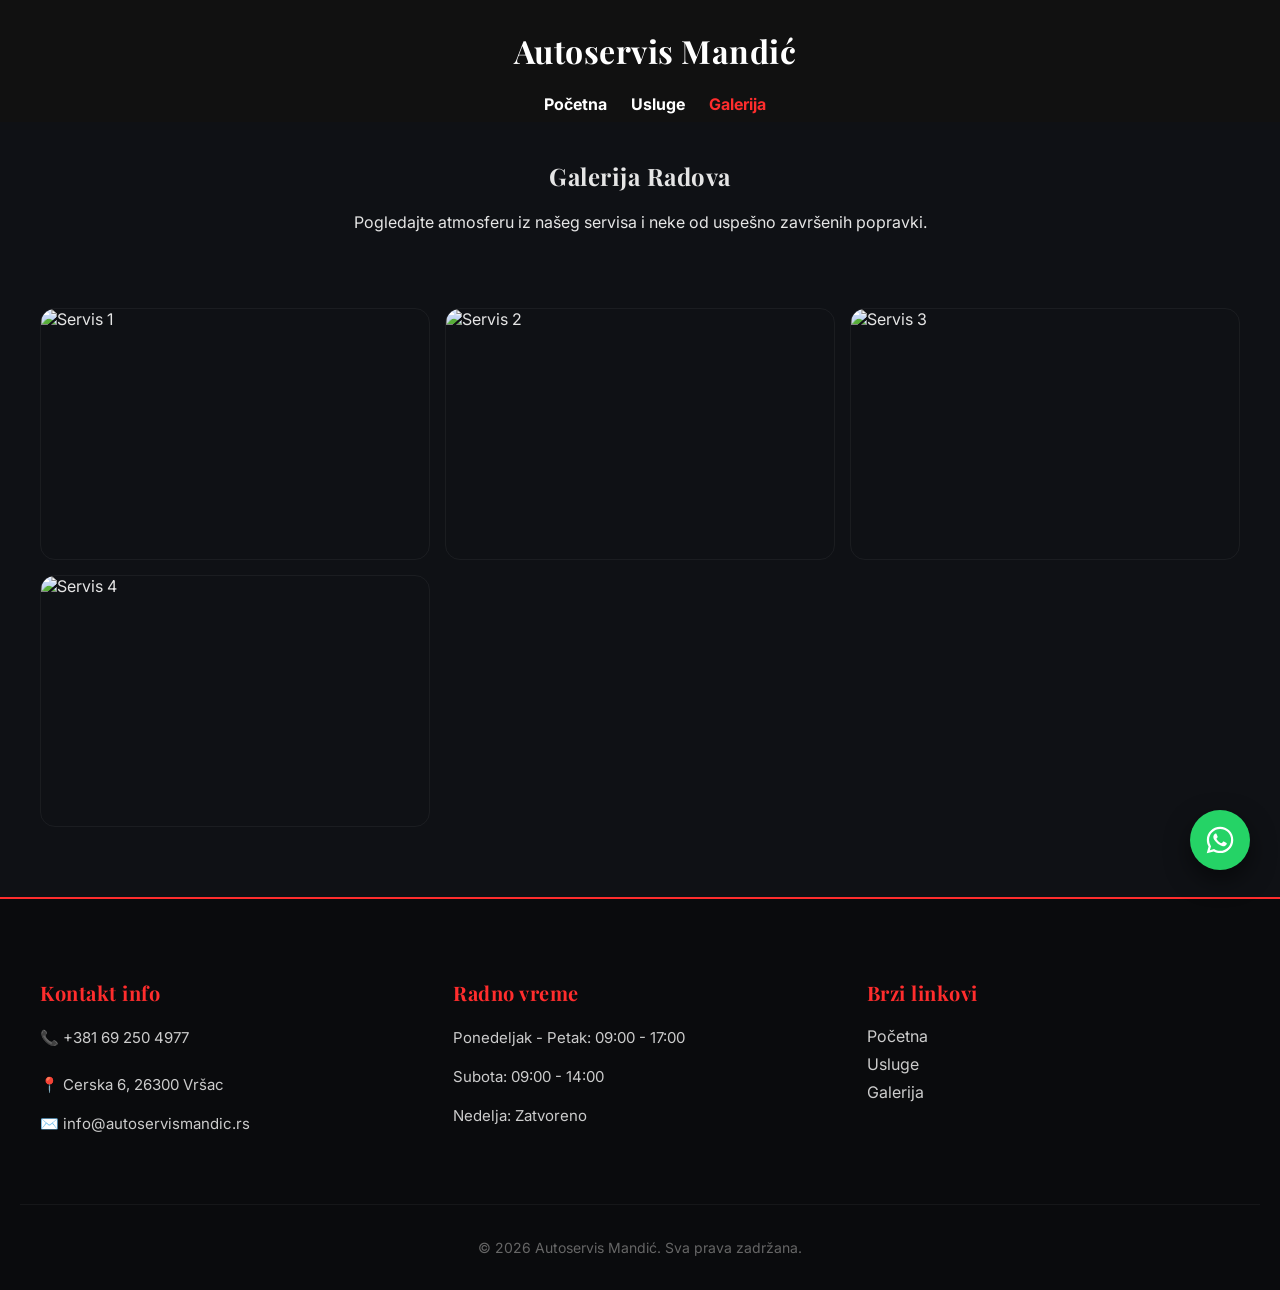
==== galerija.html @ 14e8fc18 "Add files via upload" ====
<!DOCTYPE html>
<html lang="sr">
<head>
  <meta charset="UTF-8">
  <meta name="viewport" content="width=device-width, initial-scale=1.0">
  <title>Galerija | Autoservis Mandić</title>
  <link rel="stylesheet" href="style.css">
  <link href="https://fonts.googleapis.com/css2?family=Inter:wght@300;400;500;600&family=Playfair+Display:wght@400;600;700&display=swap" rel="stylesheet">
</head>
<body>

<div class="floating-contact">
  <a href="https://wa.me/381692504977" class="contact-btn whatsapp" target="_blank" aria-label="WhatsApp">
    <svg viewBox="0 0 24 24"><path fill="currentColor" d="M12.04 2c-5.46 0-9.91 4.45-9.91 9.91 0 1.75.46 3.45 1.32 4.95L2.05 22l5.25-1.38c1.45.79 3.08 1.21 4.74 1.21 5.46 0 9.91-4.45 9.91-9.91 0-2.65-1.03-5.14-2.9-7.01A9.816 9.816 0 0 0 12.04 2m.01 1.67c2.2 0 4.26.86 5.82 2.42a8.225 8.225 0 0 1 2.41 5.83c0 4.54-3.7 8.23-8.24 8.23-1.48 0-2.93-.39-4.19-1.15l-.3-.17-3.12.82.83-3.04-.2-.31a8.188 8.188 0 0 1-1.26-4.38c0-4.54 3.7-8.24 8.25-8.24M8.53 7.33c-.16 0-.43.06-.66.31-.22.25-.87.86-.87 2.07 0 1.22.89 2.39 1.01 2.56.12.17 1.75 2.67 4.23 3.74.59.26 1.05.41 1.41.52.59.19 1.13.16 1.56.1.48-.07 1.46-.6 1.67-1.18.21-.58.21-1.07.15-1.18-.06-.1-.22-.16-.48-.29-.25-.13-1.5-.74-1.74-.83-.23-.09-.4-.13-.56.12-.17.25-.64.83-.78.98-.14.17-.29.19-.54.06-.26-.13-1.08-.4-2.06-1.27-.76-.68-1.27-1.52-1.42-1.77-.15-.25-.02-.39.11-.52.11-.11.26-.3.38-.45.13-.15.17-.25.25-.42.09-.17.04-.31-.02-.45-.06-.13-.56-1.35-.77-1.84-.2-.48-.4-.41-.56-.42-.14 0-.3-.01-.47-.01Z"/></svg>
  </a>
</div>

<header>
  <h1>Autoservis Mandić</h1>
  <nav>
    <a href="index.html">Početna</a>
    <a href="usluge.html">Usluge</a>
    <a href="galerija.html" style="color: #ff2d2d;">Galerija</a>
  </nav>
</header>

<section class="section-header reveal active">
    <h2>Galerija Radova</h2>
    <p>Pogledajte atmosferu iz našeg servisa i neke od uspešno završenih popravki.</p>
</section>

<section class="gallery-grid">
    <div class="gallery-item reveal" onclick="openLightbox(this)">
        <img src="https://images.unsplash.com/photo-1486262715619-67b85e0b08d3?q=80&w=1000" alt="Servis 1">
        <div class="overlay"><span>🔍</span></div>
    </div>
    <div class="gallery-item reveal" onclick="openLightbox(this)">
        <img src="https://images.unsplash.com/photo-1487754180451-c456f719a1fc?q=80&w=1000" alt="Servis 2">
        <div class="overlay"><span>🔍</span></div>
    </div>
    <div class="gallery-item reveal" onclick="openLightbox(this)">
        <img src="https://images.unsplash.com/photo-1503376780353-7e6692767b70?q=80&w=1000" alt="Servis 3">
        <div class="overlay"><span>🔍</span></div>
    </div>
    <div class="gallery-item reveal" onclick="openLightbox(this)">
        <img src="https://images.unsplash.com/photo-1619642751034-765dfdf7c58e?q=80&w=1000" alt="Servis 4">
        <div class="overlay"><span>🔍</span></div>
    </div>
</section>

<div id="lightbox" class="lightbox" onclick="closeLightbox()">
    <span class="close">&times;</span>
    <img class="lightbox-content" id="lightbox-img">
</div>

<footer class="main-footer">
  <div class="footer-content">
    
    <div class="footer-box">
      <h3>Kontakt info</h3>
      <p>📞 <a href="tel:+381692504977" class="footer-link">+381 69 250 4977</a></p>
      <p>📍 Cerska 6, 26300 Vršac</p>
      <p>✉️ <a href="mailto:info@autoservismandic.rs" class="footer-link">info@autoservismandic.rs</a></p>
    </div>

    <div class="footer-box">
      <h3>Radno vreme</h3>
      <p>Ponedeljak - Petak: 09:00 - 17:00</p>
      <p>Subota: 09:00 - 14:00</p>
      <p>Nedelja: Zatvoreno</p>
    </div>

    <div class="footer-box">
      <h3>Brzi linkovi</h3>
      <a href="index.html" class="footer-link">Početna</a><br>
      <a href="usluge.html" class="footer-link">Usluge</a><br>
      <a href="galerija.html" class="footer-link">Galerija</a>
    </div>

  </div>
  
  <div class="footer-bottom">
    <p>© 2026 Autoservis Mandić. Sva prava zadržana.</p>
  </div>
</footer>

<script src="script.js"></script>
<script>
    // Specific script for Lightbox
    function openLightbox(element) {
        const lightbox = document.getElementById("lightbox");
        const lightboxImg = document.getElementById("lightbox-img");
        lightbox.style.display = "flex";
        lightboxImg.src = element.querySelector("img").src;
    }

    function closeLightbox() {
        document.getElementById("lightbox").style.display = "none";
    }
</script>
</body>
</html>
---- style.css ----
/* Osnovni stilovi */
body {
  margin: 0;
  font-family: 'Inter', sans-serif;
  background-color: #0f1115;
  /* Subtle grain/noise texture */
  background-image: url("https://www.transparenttextures.com/patterns/carbon-fibre.png");
  color: #e5e5e5;
}

h1, h2, h3 {
  font-family: 'Playfair Display', serif;
  letter-spacing: 0.5px;
}

header {
  background: #111;
  color: white;
  padding: 8px 15px;
  text-align: center;
  position: fixed;
  top: 0;
  width: 100%;
  z-index: 1000;
  transition: top 0.3s ease;
}

nav a {
  color: white;
  margin: 0 10px;
  text-decoration: none;
  font-weight: bold;
}

/* HERO SECTION */
.hero {
  position: relative;
  height: 90vh;
  overflow: hidden;
}

.hero-slide {
  position: absolute;
  width: 100%;
  height: 100%;
  opacity: 0;
  transition: opacity 1s ease;
  pointer-events: none; /* samo aktivni slajd je klikabilan */
}

.hero-slide.active {
  opacity: 1;
  pointer-events: auto;
}

.hero-slide img {
  width: 100%;
  height: 100%;
  object-fit: cover;
  animation: zoomEffect 12s ease forwards;
}

.hero-slide .hero-text {
  position: absolute;
  top: 50%;
  left: 50%;
  transform: translate(-50%, -50%);
  color: white;
  text-align: center;
  background: rgba(0,0,0,0.5);
  padding: 20px 30px;
  border-radius: 12px;
  z-index: 2; /* iznad slike */
}
.hero-text {
  position: absolute;
  top: 50%;
  left: 50%;
  transform: translate(-50%, -50%);
  color: white;
  text-align: center;
  animation: fadeIn 1.5s ease;
background: rgba(0, 0, 0, 0.5); /* crna sa 50% providnosti */
  padding: 20px 30px;               /* prostor oko teksta */
  border-radius: 12px;              /* zaobljeni uglovi */
z-index: 5;   /* DODAJ OVO */
}

.hero-text h2 {
  font-size: 48px;
  margin-bottom: 10px;
}

.hero-text p {
  font-size: 20px;
}

@keyframes zoomEffect {
  from { transform: scale(1); }
  to { transform: scale(1.15); }
}

@keyframes fadeIn {
  from { opacity: 0; transform: translate(-50%, -60%); }
  to { opacity: 1; transform: translate(-50%, -50%); }
}

/* Hero strelice */
.hero button.hero-prev,
.hero button.hero-next {
  position: absolute;
  top: 50%;
  transform: translateY(-50%);
  background: rgba(255,255,255,0.1);
  border: none;
  color: #fff;
  font-size: 28px;
  padding: 12px 16px;
  cursor: pointer;
  border-radius: 50%;
  transition: all 0.3s ease;
  box-shadow: 0 4px 15px rgba(0,0,0,0.3);
  z-index: 10;
}

.hero button.hero-prev { left: 20px; }
.hero button.hero-next { right: 20px; }

.hero button.hero-prev:hover,
.hero button.hero-next:hover {
  background: rgba(255,255,255,0.3);
  transform: translateY(-50%) scale(1.2);
  box-shadow: 0 6px 20px rgba(0,0,0,0.5);
}

/* SECTIONS */
.section {
  padding: 80px 40px;
  margin: 40px 20px; /* Space between the cards */
  background: rgba(26, 29, 37, 0.6); /* Semi-transparent dark */
  border-radius: 24px; /* Smoother, modern corners */
  border: 1px solid rgba(255, 255, 255, 0.05); /* Subtle "edge" highlight */
  box-shadow: 0 20px 40px rgba(0, 0, 0, 0.3);
  backdrop-filter: blur(10px); /* Blurs whatever is behind it (glass effect) */
  text-align: center;
}

/* Give the "Gray" sections a subtle red-ish tint instead of just gray */
.section.gray {
  background: rgba(30, 34, 42, 0.8);
  border: 1px solid rgba(255, 45, 45, 0.1); /* Very faint red border */
}

/* Add a "Section Header" style for better hierarchy */
.section h2 {
  font-size: 32px;
  margin-bottom: 25px;
  position: relative;
  display: inline-block;
}

.section h2::after {
  content: "";
  display: block;
  width: 50px;
  height: 3px;
  background: #ff2d2d;
  margin: 10px auto 0;
  border-radius: 2px;
}

.section p {
  max-width: 700px;    /* This brings back that nice, readable width */
  margin: 0 auto 20px; /* Centers the text block horizontally */
  line-height: 1.8;    /* Gives the text some breathing room */
  color: #ccc;         /* Slightly softer white for better readability */
  font-size: 17px;
}





/* Reviews Carousel - Compressed & Glass Style */
.reviews-carousel {
  position: relative;
  display: flex;
  align-items: center;
  justify-content: center;
  perspective: 1500px;
  margin-top: 30px; /* Reduced gap from title */
}

.carousel-wrapper {
  position: relative;
  width: 100%;
  max-width: 800px;
  height: 300px; /* Tighter height to kill empty space */
  margin: 0 auto;
  perspective: 1200px;
}

.review-card {
  position: absolute;
  top: 50%;
  left: 50%;
  width: 260px; /* Wider cards to fill the space */
  padding: 25px;
  background: rgba(35, 39, 47, 0.85); /* Glassmorphism look */
  border: 1px solid rgba(255, 255, 255, 0.1);
  border-radius: 20px;
  text-align: center;
  transform: translate(-50%, -50%);
  transition: all 0.6s cubic-bezier(0.23, 1, 0.32, 1);
  box-shadow: 0 15px 35px rgba(0,0,0,0.4);
  backdrop-filter: blur(8px);
  backface-visibility: hidden;
  -webkit-font-smoothing: antialiased;
  transform-style: preserve-3d;
}

.review-card img.avatar {
  width: 70px;         /* Size of the profile picture */
  height: 70px;
  border-radius: 50%;  /* Makes it a perfect circle */
  margin: 0 auto 15px; /* Centers it and adds space below */
  display: block;
  object-fit: cover;   /* This is KEY: it prevents the face from stretching */
  box-shadow: 0 4px 10px rgba(0,0,0,0.3); /* Gives it a little depth */
}
.review-card .stars {
  margin-bottom: 10px;
  font-size: 16px;
  filter: drop-shadow(0 0 5px rgba(255, 215, 0, 0.3)); /* Very subtle gold glow */
}

.review-card p {
  font-size: 17px;
  font-style: italic;
  line-height: 1.5;
  margin-bottom: 15px;
  color: #fff;
  transform: translateZ(0);
}

.review-card span {
  all: unset;          /* Reset everything (borders, backgrounds, circles) */
  display: block;      /* Put it on a new line */
  margin-top: 10px;    /* Space from the text above */
  font-weight: 600;
  font-size: 15px;
  color: #e5e5e5;      /* Main text color */
  text-align: center;
  font-family: 'Inter', sans-serif;
  transform: translateZ(0);
}


/* Reviews Arrows - Tucked in for a cleaner look */
.reviews-carousel button.reviews-prev,
.reviews-carousel button.reviews-next {
  position: absolute;
  top: 50%;
  transform: translateY(-50%);
  background: rgba(255, 255, 255, 0.05);
  border: 1px solid rgba(255, 255, 255, 0.1);
  color: #fff;
  font-size: 24px;
  width: 50px;
  height: 50px;
  display: flex;
  align-items: center;
  justify-content: center;
  cursor: pointer;
  border-radius: 50%;
  transition: all 0.3s ease;
  z-index: 100;
}

.reviews-carousel button.reviews-prev { left: 0; }
.reviews-carousel button.reviews-next { right: 0; }

.reviews-carousel button.reviews-prev:hover,
.reviews-carousel button.reviews-next:hover {
  background: #ff2d2d;
  border-color: #ff2d2d;
  transform: translateY(-50%) scale(1.1);
}
/* Images section */
.images img {
  width: 30%;
  margin: 10px;
  border-radius: 10px;
  transition: 0.3s;
}

.images img:hover {
  transform: scale(1.05);
}

/* Updated Main Footer Styles */
.main-footer {
  background: #0a0b0d; /* Slightly darker than the body */
  color: white;
  padding: 60px 20px 20px;
  border-top: 2px solid #ff2d2d;
  margin-top: 50px;
}

.footer-content {
  display: flex;
  justify-content: space-around;
  flex-wrap: wrap;
  gap: 40px;
  max-width: 1200px;
  margin: 0 auto;
}

.footer-box {
  flex: 1;
  min-width: 250px;
}

.footer-box h3 {
  color: #ff2d2d;
  font-size: 20px;
  margin-bottom: 20px;
  font-family: 'Playfair Display', serif;
}

.footer-box p {
  font-size: 15px;
  color: #ccc;
  line-height: 1.6;
  margin-bottom: 10px;
}

.footer-link {
  color: #ccc;
  text-decoration: none;
  transition: all 0.3s ease;
  display: inline-block;
  margin-bottom: 8px;
}

.footer-link:hover {
  color: #ff2d2d;
  transform: translateX(5px);
}

.footer-bottom {
  text-align: center;
  margin-top: 50px;
  padding-top: 20px;
  border-top: 1px solid rgba(255, 255, 255, 0.05);
  font-size: 14px;
  color: #666;
}

/* Mobile Fix for Footer */
@media (max-width: 768px) {
  .footer-box {
    text-align: center;
  }
  .footer-content {
    flex-direction: column;
    align-items: center;
  }
}
/* Reveal animations */
.reveal {
  opacity: 0;
  transform: translateY(50px);
  transition: 0.6s ease;
}

.reveal.active {
  opacity: 1;
  transform: translateY(0);
}


.hero-btn {
  display: inline-block;
  margin-top: 20px;
  padding: 14px 28px;
  background: linear-gradient(45deg, #ff2d2d, #ff6b00);
  color: white;
  text-decoration: none;
  font-weight: 600;
  border-radius: 10px;
  font-size: 16px;
  transition: all 0.25s ease;
  box-shadow: 0 6px 20px rgba(0,0,0,0.4);
}

.hero-btn:hover {
  transform: translateY(-2px) scale(1.05);
  box-shadow: 0 10px 25px rgba(0,0,0,0.6);
}


.hero-slide .hero-text {
  position: absolute;
  top: 50%;
  left: 50%;
  transform: translate(-50%, -50%);
  color: white;
  text-align: center;
  background: rgba(0,0,0,0.5);
  padding: 20px 30px;
  border-radius: 12px;
  z-index: 2; /* iznad slike, ali unutar slajda */
}

.hero-slide.active {
  opacity: 1;
  pointer-events: auto;   /* samo aktivni slajd je klikabilan */
}

/* Floating Contact Container */
.floating-contact {
  position: fixed;
  bottom: 30px;
  right: 30px;
  display: flex;
  flex-direction: column;
  gap: 15px;
  z-index: 9999;
}

.contact-btn {
  width: 60px;
  height: 60px;
  border-radius: 50%;
  display: flex;
  align-items: center;
  justify-content: center;
  color: white;
  text-decoration: none;
  box-shadow: 0 10px 25px rgba(0,0,0,0.5);
  transition: all 0.3s cubic-bezier(0.175, 0.885, 0.32, 1.275);
  animation: pulse 2s infinite;
}

.contact-btn svg {
  width: 32px;
  height: 32px;
}

.whatsapp {
  background: #25D366;
}

.viber {
  background: #7360f2;
  animation-delay: 0.5s; /* Offset pulse from WhatsApp */
}

.contact-btn:hover {
  transform: scale(1.1) translateY(-5px);
  box-shadow: 0 15px 30px rgba(0,0,0,0.6);
}

/* Pulse Animation */
@keyframes pulse {
  0% { transform: scale(1); box-shadow: 0 0 0 0 rgba(37, 211, 102, 0.4); }
  70% { transform: scale(1.05); box-shadow: 0 0 0 15px rgba(37, 211, 102, 0); }
  100% { transform: scale(1); box-shadow: 0 0 0 0 rgba(37, 211, 102, 0); }
}

/* Adjust mobile layout so they don't cover text */
@media (max-width: 768px) {
  .floating-contact {
    bottom: 20px;
    right: 20px;
  }
  .contact-btn {
    width: 50px;
    height: 50px;
  }
}


/* Mobile Fix for Reviews Carousel */
@media (max-width: 768px) {
  .carousel-wrapper {
    width: 100%;    /* Take up full phone width */
    height: 300px;  /* Slightly shorter */
  }

  .review-card {
    width: 150px;   /* Smaller cards for smaller screens */
    padding: 10px;
  }

  .reviews-carousel button.reviews-prev { left: 5px; }
  .reviews-carousel button.reviews-next { right: 5px; }
  
  .images img {
    width: 90%;     /* Stack images vertically on mobile */
    margin: 10px 0;
  }
}

/* Services Grid Styles */
.services-container {
  display: grid;
  grid-template-columns: repeat(auto-fit, minmax(250px, 1fr));
  gap: 25px;
  margin-top: 40px;
}

.service-box {
  background: #1a1d25;
  padding: 30px;
  border-radius: 15px;
  border: 1px solid rgba(255,255,255,0.05);
  transition: all 0.3s ease;
  cursor: default;
}

.service-box:hover {
  transform: translateY(-10px);
  background: #21252d;
  border-color: #ff2d2d;
  box-shadow: 0 15px 35px rgba(0,0,0,0.4);
}

.service-icon {
  font-size: 40px;
  margin-bottom: 20px;
  display: inline-block;
}

.service-box h3 {
  color: #fff;
  margin-bottom: 15px;
  font-size: 22px;
}

.service-box p {
  font-size: 15px;
  color: #bbb;
  line-height: 1.6;
}

/* Mobile Tweak for Services */
@media (max-width: 768px) {
  .services-container {
    grid-template-columns: 1fr; /* Single column on phones */
  }
}



.service-box:hover {
  border-color: #ff2d2d;
  box-shadow: 0 0 20px rgba(255, 45, 45, 0.2); /* Subtle red glow */
  background: linear-gradient(145deg, #1a1d25, #222730);
}


.stats-bar {
  display: flex;
  justify-content: space-around;
  background: linear-gradient(90deg, #111, #1a1d25);
  padding: 20px 0;
  border-bottom: 2px solid #ff2d2d;
  text-align: center;
}
.stat-item strong {
  display: block;
  font-size: 24px;
  color: #ff2d2d;
}
.stat-item span {
  font-size: 14px;
  text-transform: uppercase;
  letter-spacing: 1px;
  color: #bbb;
}


/* Service Page Specifics */
/* Service Page Specifics */
.service-hero {
  position: relative; /* Changed from potentially fixed to relative */
  display: flex;      /* Center the content */
  align-items: center;
  justify-content: center;
  min-height: 60vh;   /* Give it some height */
  padding: 100px 20px 60px; 
  background: linear-gradient(rgba(15, 17, 21, 0.7), rgba(15, 17, 21, 0.9)), 
              url('https://images.unsplash.com/photo-1486262715619-67b85e0b08d3?auto=format&fit=crop&q=80&w=1000');
  background-size: cover;
  background-position: center;
  text-align: center;
  overflow: hidden;
}



.services-detailed {
    max-width: 1000px;
    margin: 0 auto;
    padding: 40px 20px;
}

.service-card {
    display: flex;
    justify-content: space-between;
    align-items: center;
    background: rgba(26, 29, 37, 0.6);
    backdrop-filter: blur(10px);
    border: 1px solid rgba(255, 255, 255, 0.05);
    border-radius: 15px;
    padding: 30px;
    margin-bottom: 20px;
    transition: transform 0.3s ease;
}

.service-card:hover {
    transform: scale(1.02);
    border-color: rgba(255, 45, 45, 0.3);
}

.service-info h2 {
    color: #ff2d2d;
    margin-bottom: 15px;
}

.service-info ul {
    list-style: none;
    color: #ccc;
}

.service-info ul li {
    margin-bottom: 8px;
    position: relative;
    padding-left: 20px;
}

.service-info ul li::before {
    content: "✓";
    position: absolute;
    left: 0;
    color: #ff2d2d;
}

.service-price {
    font-size: 20px;
    font-weight: 700;
    color: #fff;
    background: rgba(255, 45, 45, 0.1);
    padding: 10px 20px;
    border-radius: 50px;
    border: 1px solid #ff2d2d;
}

/* Mobile Fix */
@media (max-width: 768px) {
    .service-card {
        flex-direction: column;
        text-align: center;
    }
    .service-info ul li {
        padding-left: 0;
    }
    .service-price {
        margin-top: 20px;
    }
}


/* Gallery Page Styles */
.section-header {
    text-align: center;
    padding: 140px 20px 40px;
}

.gallery-grid {
    display: grid;
    grid-template-columns: repeat(auto-fill, minmax(300px, 1fr));
    gap: 15px;
    padding: 20px;
    max-width: 1200px;
    margin: 0 auto;
}

.gallery-item {
    position: relative;
    border-radius: 15px;
    overflow: hidden;
    cursor: pointer;
    height: 250px;
    border: 1px solid rgba(255,255,255,0.05);
}

.gallery-item img {
    width: 100%;
    height: 100%;
    object-fit: cover;
    transition: transform 0.5s ease;
}

.gallery-item:hover img {
    transform: scale(1.1);
}

.gallery-item .overlay {
    position: absolute;
    top: 0; left: 0; width: 100%; height: 100%;
    background: rgba(255, 45, 45, 0.4);
    display: flex;
    align-items: center;
    justify-content: center;
    opacity: 0;
    transition: opacity 0.3s ease;
}

.gallery-item:hover .overlay {
    opacity: 1;
}

/* Lightbox Modal */
.lightbox {
    display: none;
    position: fixed;
    z-index: 2000;
    top: 0; left: 0; width: 100%; height: 100%;
    background: rgba(0,0,0,0.9);
    justify-content: center;
    align-items: center;
    backdrop-filter: blur(5px);
}

.lightbox-content {
    max-width: 90%;
    max-height: 80%;
    border-radius: 10px;
    box-shadow: 0 0 30px rgba(255,45,45,0.2);
}


.close {
    position: absolute;
    top: 30px; right: 40px;
    color: white; font-size: 40px; cursor: pointer;
}


.nav-links a.active {
    color: #ff2d2d;
    border-bottom: 2px solid #ff2d2d;
    padding-bottom: 5px;
}


/* Fix for revealed elements that are also centered hero text */
.hero-text.reveal {
  /* Overriding the default reveal to keep the horizontal centering */
  transform: translate(-50%, -40%); 
}

.hero-text.reveal.active {
  /* Final position: perfectly centered */
  transform: translate(-50%, -50%);
  opacity: 1;
}



.logo-ticker {
    background: #050608; /* Slightly darker than body for contrast */
    padding: 20px 0;
    border-top: 1px solid rgba(255, 45, 45, 0.2);
    border-bottom: 1px solid rgba(255, 45, 45, 0.2);
    overflow: hidden;
    white-space: nowrap;
}

.ticker-wrapper {
    display: flex;
    width: 100%;
}

.ticker-track {
    display: flex;
    gap: 60px; /* Space between logos */
    animation: scrollLogos 30s linear infinite;
}

.ticker-track span {
    font-family: 'Inter', sans-serif;
    font-weight: 800;
    font-size: 24px;
    color: rgba(255, 255, 255, 0.2); /* Faded look so it's not distracting */
    letter-spacing: 5px;
    transition: color 0.3s;
    cursor: default;
}

.ticker-track span:hover {
    color: #ff2d2d; /* Lights up on hover! */
}

@keyframes scrollLogos {
    0% { transform: translateX(0); }
    100% { transform: translateX(-50%); } /* Moves exactly halfway to loop perfectly */
}



.gallery-grid {
    grid-auto-flow: dense; /* Fills in gaps if you have different sized images */
}
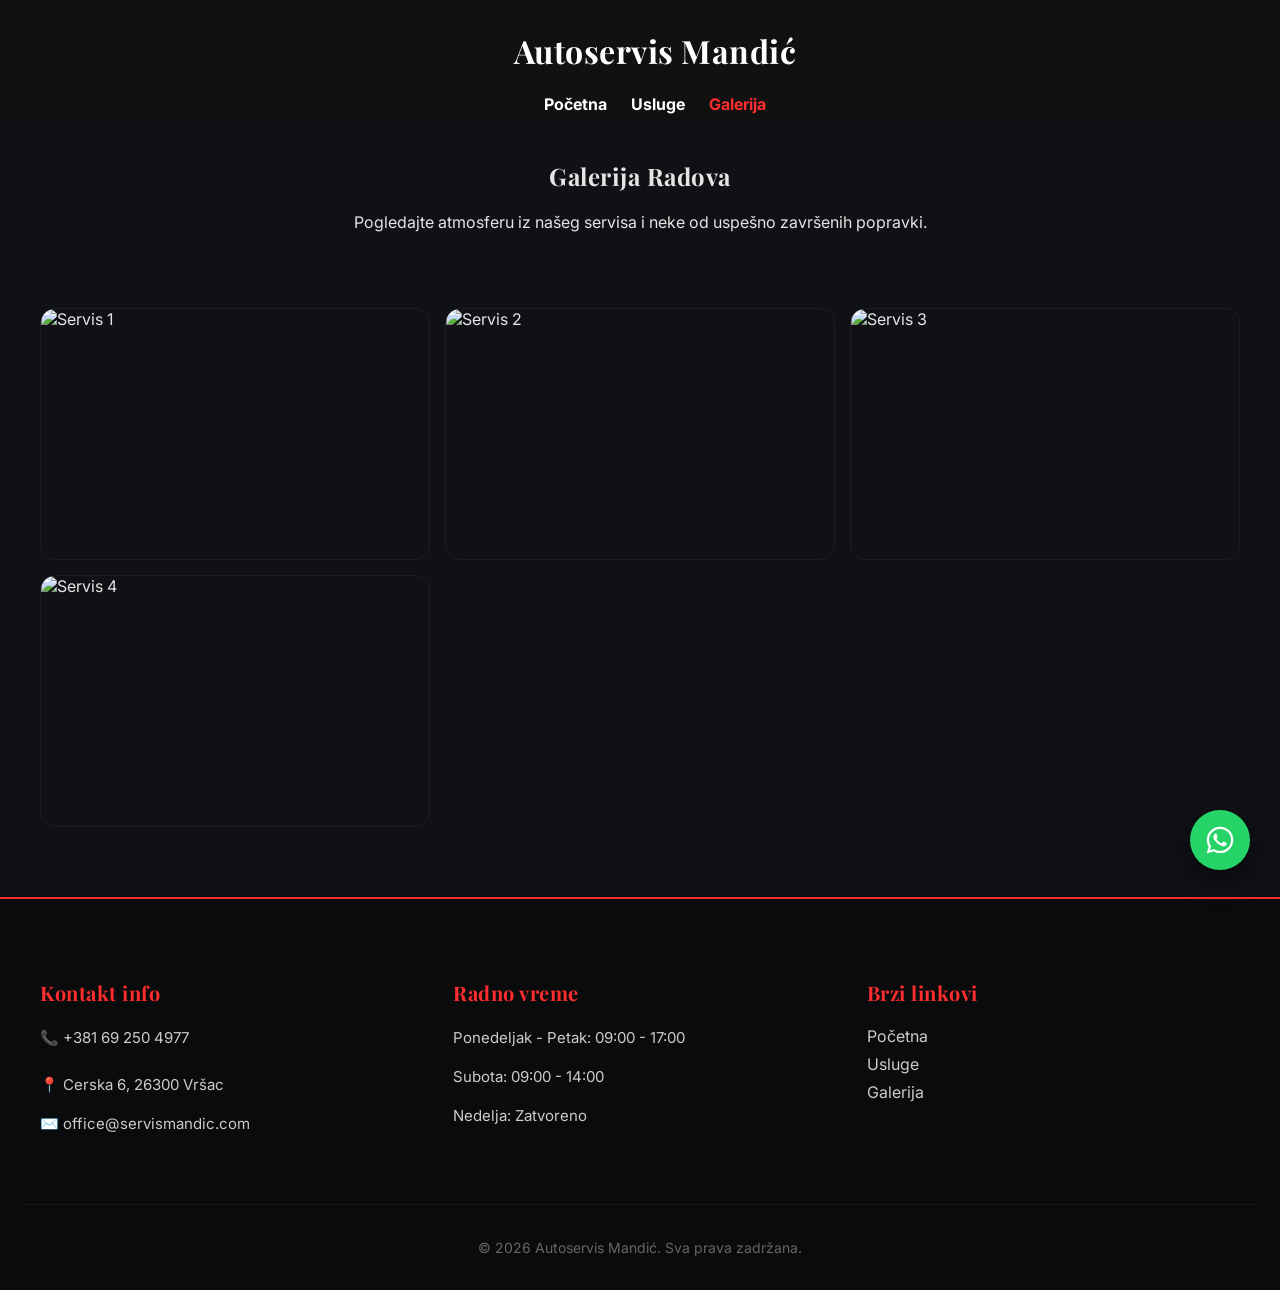
==== commit 0ad8b556: "galerija.html" ====
--- a/galerija.html
+++ b/galerija.html
@@ -60,7 +60,7 @@
       <h3>Kontakt info</h3>
       <p>📞 <a href="tel:+381692504977" class="footer-link">+381 69 250 4977</a></p>
       <p>📍 Cerska 6, 26300 Vršac</p>
-      <p>✉️ <a href="mailto:info@autoservismandic.rs" class="footer-link">info@autoservismandic.rs</a></p>
+      <p>✉️ <a href="mailto:office@servismandic.com" class="footer-link">office@servismandic.com</a></p>
     </div>
 
     <div class="footer-box">
@@ -99,4 +99,5 @@
     }
 </script>
 </body>
-</html>+
+</html>
--- a/style.css
+++ b/style.css
@@ -811,7 +811,114 @@
 }
 
 
-
 .gallery-grid {
     grid-auto-flow: dense; /* Fills in gaps if you have different sized images */
-}+}
+
+
+
+
+/* --- MOBILE OPTIMIZATIONS (Max width 768px) --- */
+@media (max-width: 768px) {
+  
+  /* 1. Hero Text Box - Narrower to avoid the arrows */
+  .hero-text {
+    width: 75% !important; /* Forces the box to be narrow so it doesn't hit arrows */
+    padding: 15px;
+    top: 50%;
+    left: 50%;
+    transform: translate(-50%, -50%);
+    background: rgba(0, 0, 0, 0.7); /* Slightly darker for better readability */
+  }
+
+  /* 2. Hero Titles - Smaller to fit 75% width */
+  .hero-text h2, 
+  .service-hero .hero-text h2 {
+    font-size: 24px !important; 
+    line-height: 1.2;
+    margin-bottom: 8px;
+  }
+
+  .hero-text p,
+  .service-hero .hero-text p {
+    font-size: 14px !important;
+    padding: 0 5px;
+  }
+
+  /* 3. Hero Arrows - Smaller and tucked to the edges */
+  .hero button.hero-prev,
+  .hero button.hero-next {
+    width: 35px;
+    height: 35px;
+    font-size: 18px;
+    padding: 0;
+    display: flex;
+    align-items: center;
+    justify-content: center;
+    background: rgba(255, 255, 255, 0.2);
+  }
+
+  .hero button.hero-prev { left: 5px; }
+  .hero button.hero-next { right: 5px; }
+
+  /* 4. Logo Ticker - Better spacing */
+  .ticker-track {
+    gap: 40px; /* Space between car names */
+  }
+
+  .ticker-track span {
+    font-size: 20px; 
+  }
+
+  /* 5. Service Hero (Usluge Page) */
+  .service-hero {
+    padding: 120px 15px 60px;
+    min-height: 40vh;
+  }
+
+  /* 6. Header adjustments */
+  header h1 {
+    font-size: 18px; 
+  }
+
+  nav a {
+    font-size: 13px;
+    margin: 0 4px;
+  }
+}
+
+/* --- SMALL MOBILE FIXES (Max width 480px) --- */
+@media (max-width: 480px) {
+  /* On very tiny phones, we move the arrows to the bottom center */
+  .hero button.hero-prev,
+  .hero button.hero-next {
+    top: auto;
+    bottom: 20px;
+    transform: none;
+  }
+  
+  .hero button.hero-prev { left: 25%; }
+  .hero button.hero-next { right: 25%; }
+
+  .hero-text {
+    width: 85% !important; /* Since arrows moved to bottom, we can go wider again */
+    top: 45%;
+  }
+
+  .hero-text h2 {
+    font-size: 22px !important;
+  }
+  
+  .hero-btn {
+    padding: 10px 18px;
+    font-size: 13px;
+    margin-top: 10px;
+  }
+}
+
+
+.gallery-grid {
+    grid-auto-flow: dense; /* Fills in gaps if you have different sized images */
+
+}
+
